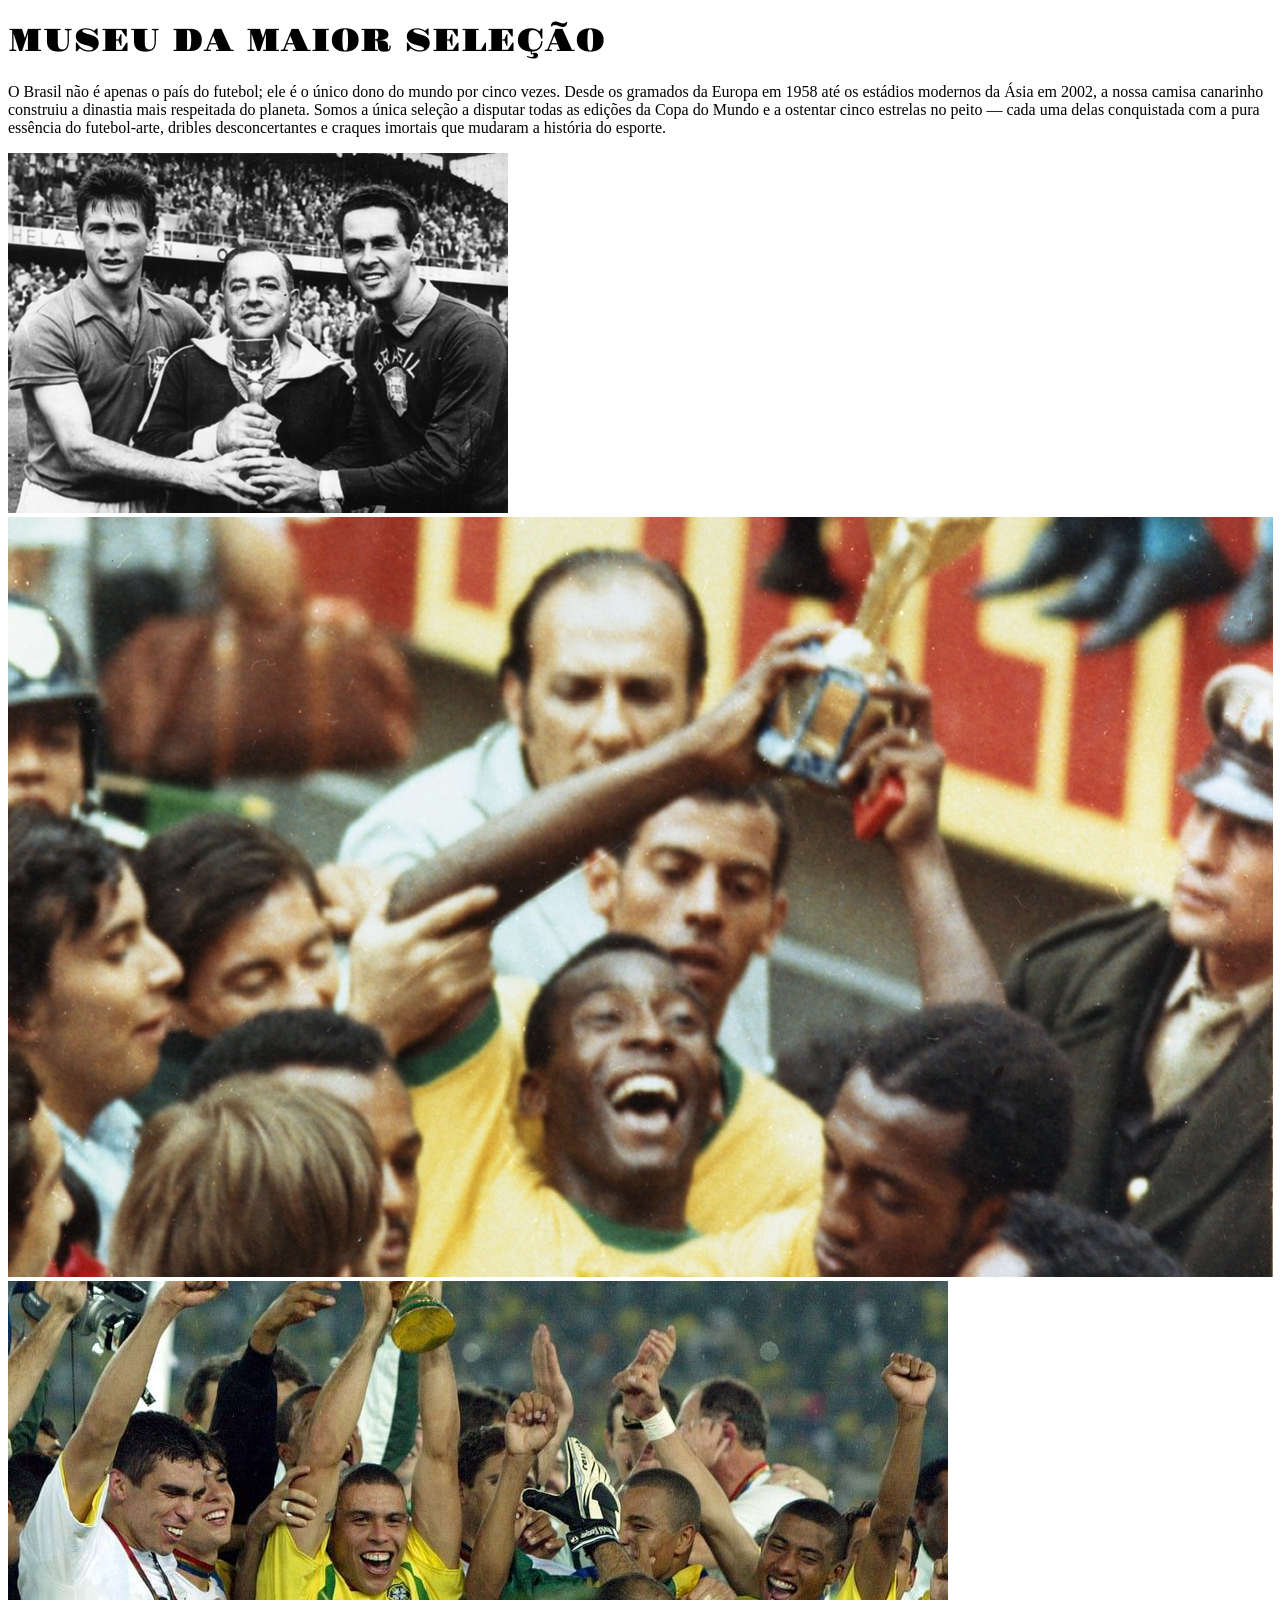
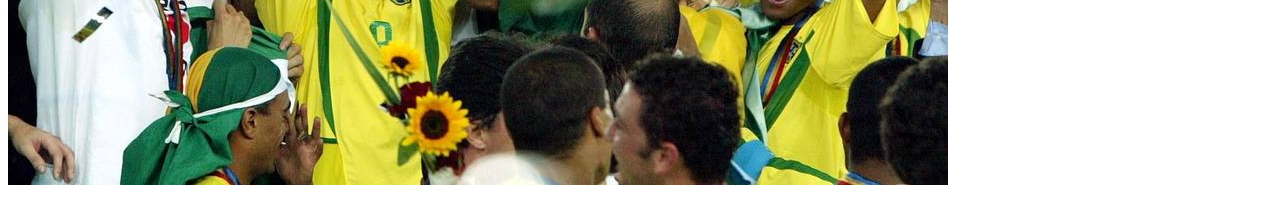
==== hexa.html @ 1ff24f8e "Nova página" ====
<!DOCTYPE html>
<html lang="pt-br">
<head>
    <meta charset="UTF-8">
    <meta name="viewport" content="width=device-width, initial-scale=1.0">
    <title>Maior campeão</title>
    <link rel="stylesheet" href="hexa.css">
    <link rel="shortcut icon" href="imagens/taca.copa.do.mundo.webp" type="image/x-icon">
</head>
<body>

<h1>MUSEU DA MAIOR SELEÇÃO</h1>
<p>O Brasil não é apenas o país do futebol; ele é o único dono do mundo por cinco vezes. Desde os gramados da Europa em 1958 até os estádios modernos da Ásia em 2002, a nossa camisa canarinho construiu a dinastia mais respeitada do planeta. Somos a única seleção a disputar todas as edições da Copa do Mundo e a ostentar cinco estrelas no peito — cada uma delas conquistada com a pura essência do futebol-arte, dribles desconcertantes e craques imortais que mudaram a história do esporte.</p>

<img src="museu.imagens/58.webp" alt="1958">
<img src="museu.imagens/70.png" alt="1970">
<img src="museu.imagens/02.jpg" alt="">

</body>
</html>
---- hexa.css ----
@charset "UTF-8";

@import url('https://fonts.googleapis.com/css2?family=Gravitas+One&display=swap');

h1{
    font-family: "Gravitas One", serif;
font-weight: 400;
Font-style: normal;
}
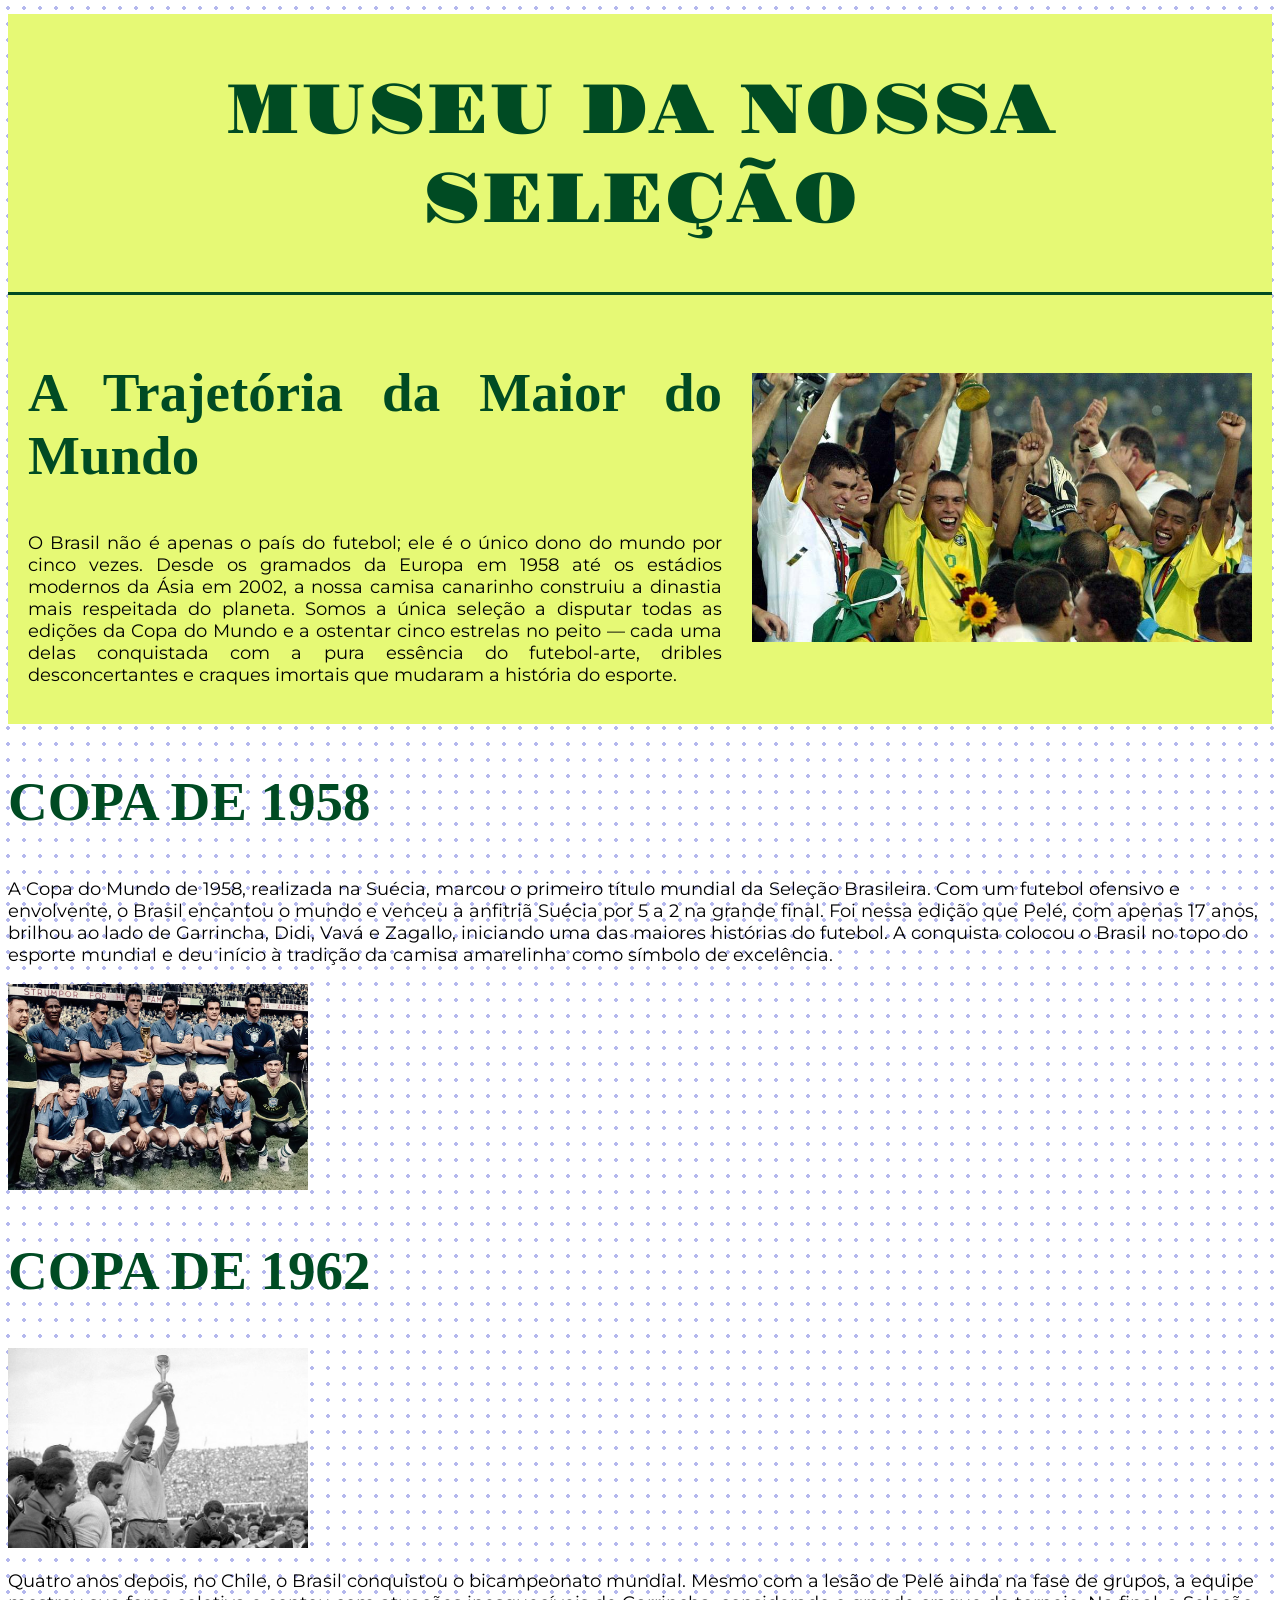
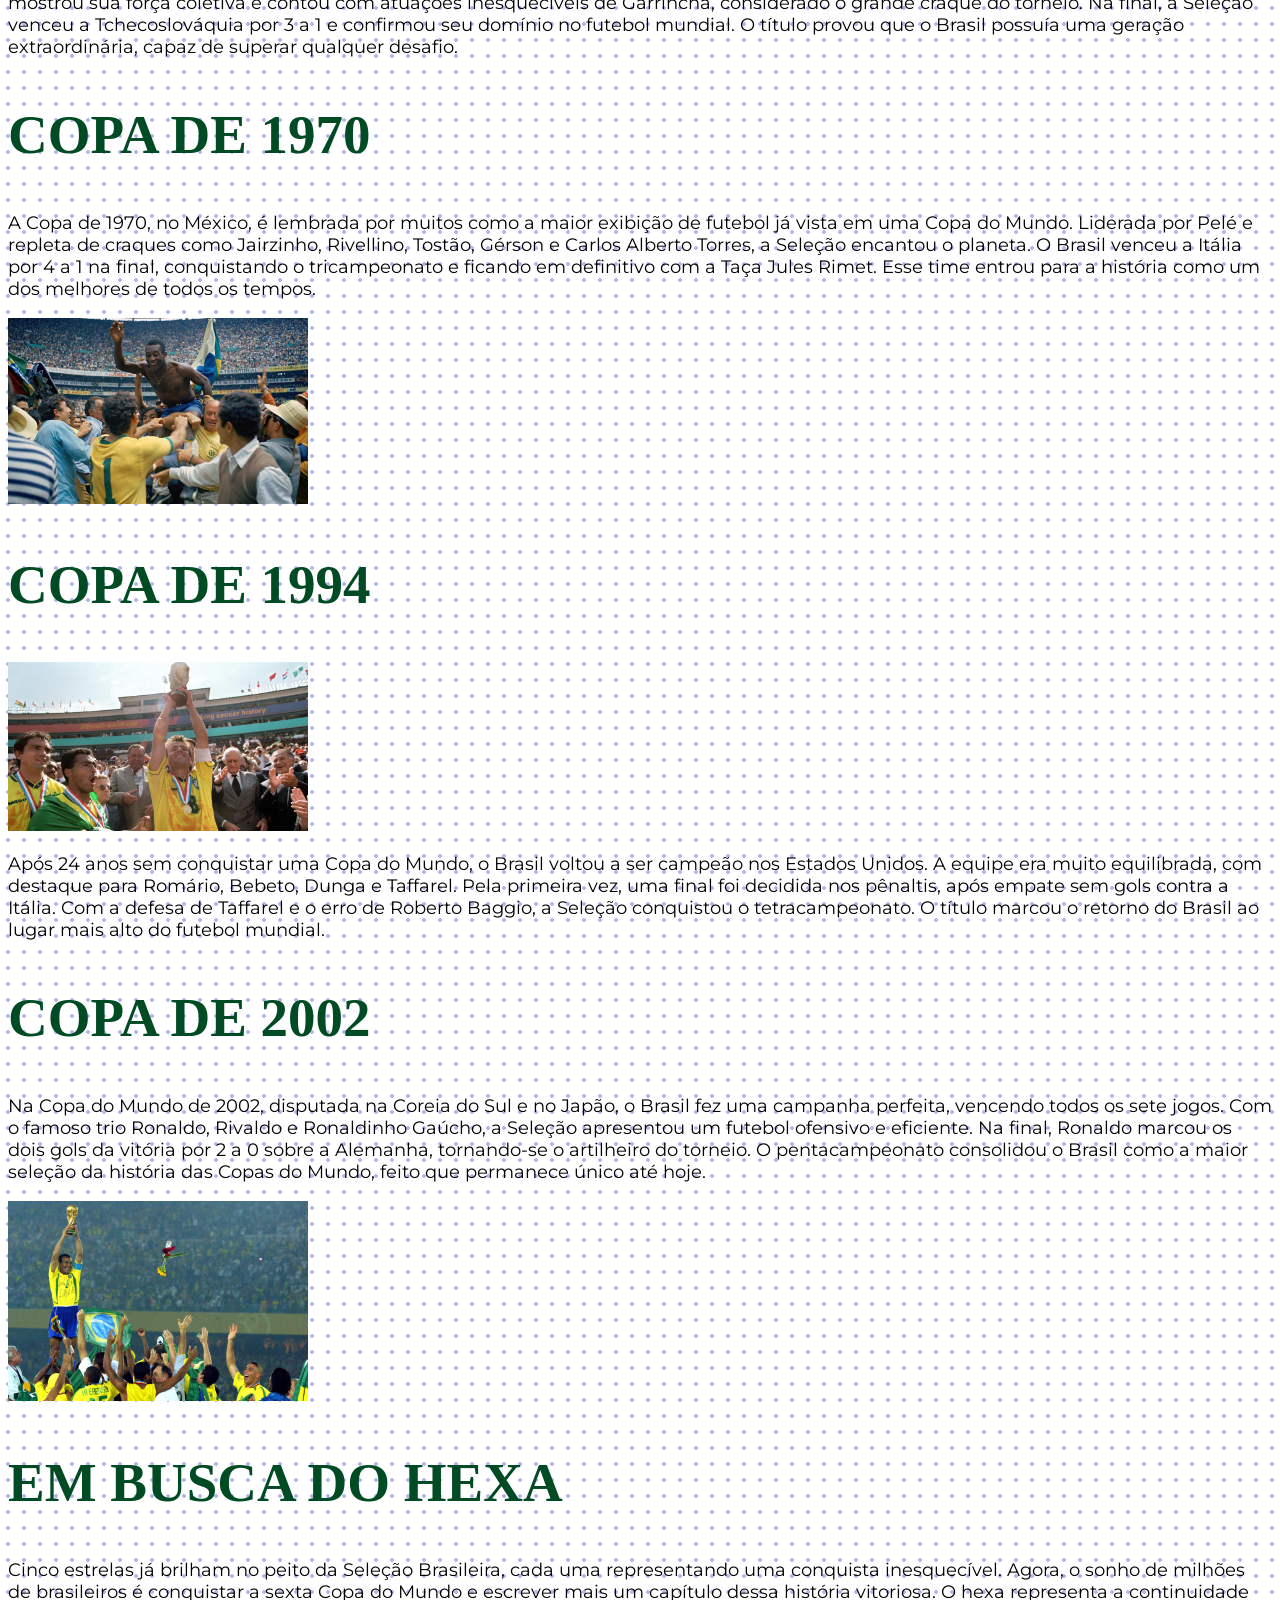
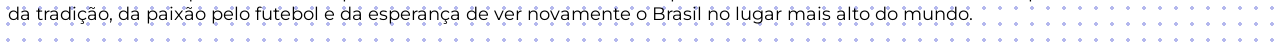
==== commit c6eb54d2: "Nova página iniciada!" ====
--- a/hexa.html
+++ b/hexa.html
@@ -9,12 +9,71 @@
 </head>
 <body>
 
-<h1>MUSEU DA MAIOR SELEÇÃO</h1>
-<p>O Brasil não é apenas o país do futebol; ele é o único dono do mundo por cinco vezes. Desde os gramados da Europa em 1958 até os estádios modernos da Ásia em 2002, a nossa camisa canarinho construiu a dinastia mais respeitada do planeta. Somos a única seleção a disputar todas as edições da Copa do Mundo e a ostentar cinco estrelas no peito — cada uma delas conquistada com a pura essência do futebol-arte, dribles desconcertantes e craques imortais que mudaram a história do esporte.</p>
 
-<img src="museu.imagens/58.webp" alt="1958">
-<img src="museu.imagens/70.png" alt="1970">
-<img src="museu.imagens/02.jpg" alt="">
+<header>    
+    <h1>MUSEU DA NOSSA SELEÇÃO</h1>
+
+
+    <div id="resumo-museu">
+        
+        <div id="texto-resumo">
+        
+            <h2>A Trajetória da Maior do Mundo</h2>
+            <p>O Brasil não é apenas o país do futebol; ele é o único dono do mundo por cinco vezes. Desde os gramados da Europa em 1958 até os estádios modernos da Ásia em 2002, a nossa camisa canarinho construiu a dinastia mais respeitada do planeta. Somos a única seleção a disputar todas as edições da Copa do Mundo e a ostentar cinco estrelas no peito — cada uma delas conquistada com a pura essência do futebol-arte, dribles desconcertantes e craques imortais que mudaram a história do esporte.</p>
+        </div>
+        
+        <div id="imagem-resumo">
+            <img src="museu.imagens/02.jpg" alt="2002">
+        </div>
+    </div>
+</header>
+
+<main>
+
+    <section>
+        <h2>COPA DE 1958</h2>
+
+        <p>A Copa do Mundo de 1958, realizada na Suécia, marcou o primeiro título mundial da Seleção Brasileira. Com um futebol ofensivo e envolvente, o Brasil encantou o mundo e venceu a anfitriã Suécia por 5 a 2 na grande final. Foi nessa edição que Pelé, com apenas 17 anos, brilhou ao lado de Garrincha, Didi, Vavá e Zagallo, iniciando uma das maiores histórias do futebol. A conquista colocou o Brasil no topo do esporte mundial e deu início à tradição da camisa amarelinha como símbolo de excelência.</p>
+        <img src="museu.imagens/1958.webp" alt="">
+    </section>
+
+    <section>
+        <h2>COPA DE 1962</h2>
+
+        <img src="museu.imagens/1962.jpg" alt="">
+
+        <p>Quatro anos depois, no Chile, o Brasil conquistou o bicampeonato mundial. Mesmo com a lesão de Pelé ainda na fase de grupos, a equipe mostrou sua força coletiva e contou com atuações inesquecíveis de Garrincha, considerado o grande craque do torneio. Na final, a Seleção venceu a Tchecoslováquia por 3 a 1 e confirmou seu domínio no futebol mundial. O título provou que o Brasil possuía uma geração extraordinária, capaz de superar qualquer desafio.</p>
+        
+    </section>
+
+    <section>
+        <h2>COPA DE 1970</h2>
+        <p>A Copa de 1970, no México, é lembrada por muitos como a maior exibição de futebol já vista em uma Copa do Mundo. Liderada por Pelé e repleta de craques como Jairzinho, Rivellino, Tostão, Gérson e Carlos Alberto Torres, a Seleção encantou o planeta. O Brasil venceu a Itália por 4 a 1 na final, conquistando o tricampeonato e ficando em definitivo com a Taça Jules Rimet. Esse time entrou para a história como um dos melhores de todos os tempos.</p>
+        <img src="museu.imagens/1970.jpeg" alt="">
+    </section>
+
+    <section>
+        <h2>COPA DE 1994</h2>
+
+        <img src="museu.imagens/1994.webp" alt="">
+        <p>Após 24 anos sem conquistar uma Copa do Mundo, o Brasil voltou a ser campeão nos Estados Unidos. A equipe era muito equilibrada, com destaque para Romário, Bebeto, Dunga e Taffarel. Pela primeira vez, uma final foi decidida nos pênaltis, após empate sem gols contra a Itália. Com a defesa de Taffarel e o erro de Roberto Baggio, a Seleção conquistou o tetracampeonato. O título marcou o retorno do Brasil ao lugar mais alto do futebol mundial.</p>
+    </section>
+
+    <section>
+        <h2>COPA DE 2002</h2>
+
+        <p>Na Copa do Mundo de 2002, disputada na Coreia do Sul e no Japão, o Brasil fez uma campanha perfeita, vencendo todos os sete jogos. Com o famoso trio Ronaldo, Rivaldo e Ronaldinho Gaúcho, a Seleção apresentou um futebol ofensivo e eficiente. Na final, Ronaldo marcou os dois gols da vitória por 2 a 0 sobre a Alemanha, tornando-se o artilheiro do torneio. O pentacampeonato consolidou o Brasil como a maior seleção da história das Copas do Mundo, feito que permanece único até hoje.</p>
+        <img src="museu.imagens/2002.jpg" alt="">
+    </section>
+    
+    <section>
+        <h2>EM BUSCA DO HEXA</h2>
+        <p>Cinco estrelas já brilham no peito da Seleção Brasileira, cada uma representando uma conquista inesquecível. Agora, o sonho de milhões de brasileiros é conquistar a sexta Copa do Mundo e escrever mais um capítulo dessa história vitoriosa. O hexa representa a continuidade da tradição, da paixão pelo futebol e da esperança de ver novamente o Brasil no lugar mais alto do mundo.</p>
+    </section>
+
+</main>
+
+<footer></footer>
 
 </body>
 </html>
--- a/hexa.css
+++ b/hexa.css
@@ -1,9 +1,90 @@
 @charset "UTF-8";
 
 @import url('https://fonts.googleapis.com/css2?family=Gravitas+One&display=swap');
+@import url('https://fonts.googleapis.com/css2?family=Montserrat:ital,wght@0,100..900;1,100..900&display=swap');
+
+
+body{
+    background-color: rgb(255, 255, 255);
+
+    background-image:
+    radial-gradient(#3842d160 15%, transparent 16%);
+    background-size:
+    16px 16px;
+    background-repeat:repeat;
+}
+header{
+    background-color: #e6f975;
+}
+
+#resumo-museu{
+    border-top: solid #004b23;
+    display: flex;
+    flex-direction: column;
+    align-items: center;
+
+    justify-content: space-between;
+    gap: 30px;
+
+    max-width: 1600px;
+
+    margin: auto;
+    padding: 20px;
+
+}
+#texto-resumo{
+
+    text-align: justify;
+}
+#imagem-resumo{
+
+    justify-content: center;
+}
+#imagem-resumo img{
+    width: 500px;
+    height: auto;
+}
+
+
+
+
+img{
+    width: 300px;
+}
+
+
 
 h1{
     font-family: "Gravitas One", serif;
-font-weight: 400;
-Font-style: normal;
+    font-weight: 400;
+    Font-style: normal;
+    text-align: center;
+    
+    font-size: 70px;
+   
+    color: #004b23;
+    padding-top: 53px;
+    margin-top: 14px;
 }
+h2{
+font-size: 55px;
+
+color: #004b23 ;
+}
+
+p{
+font-family: "Montserrat", sans-serif;
+font-optical-sizing: auto;
+font-weight: weight;
+font-style: normal;
+
+font-size: 18px;
+}
+
+@media (min-width: 925px ){
+    #resumo-museu{
+        display: flex;
+        flex-direction: row;
+    }
+}
+
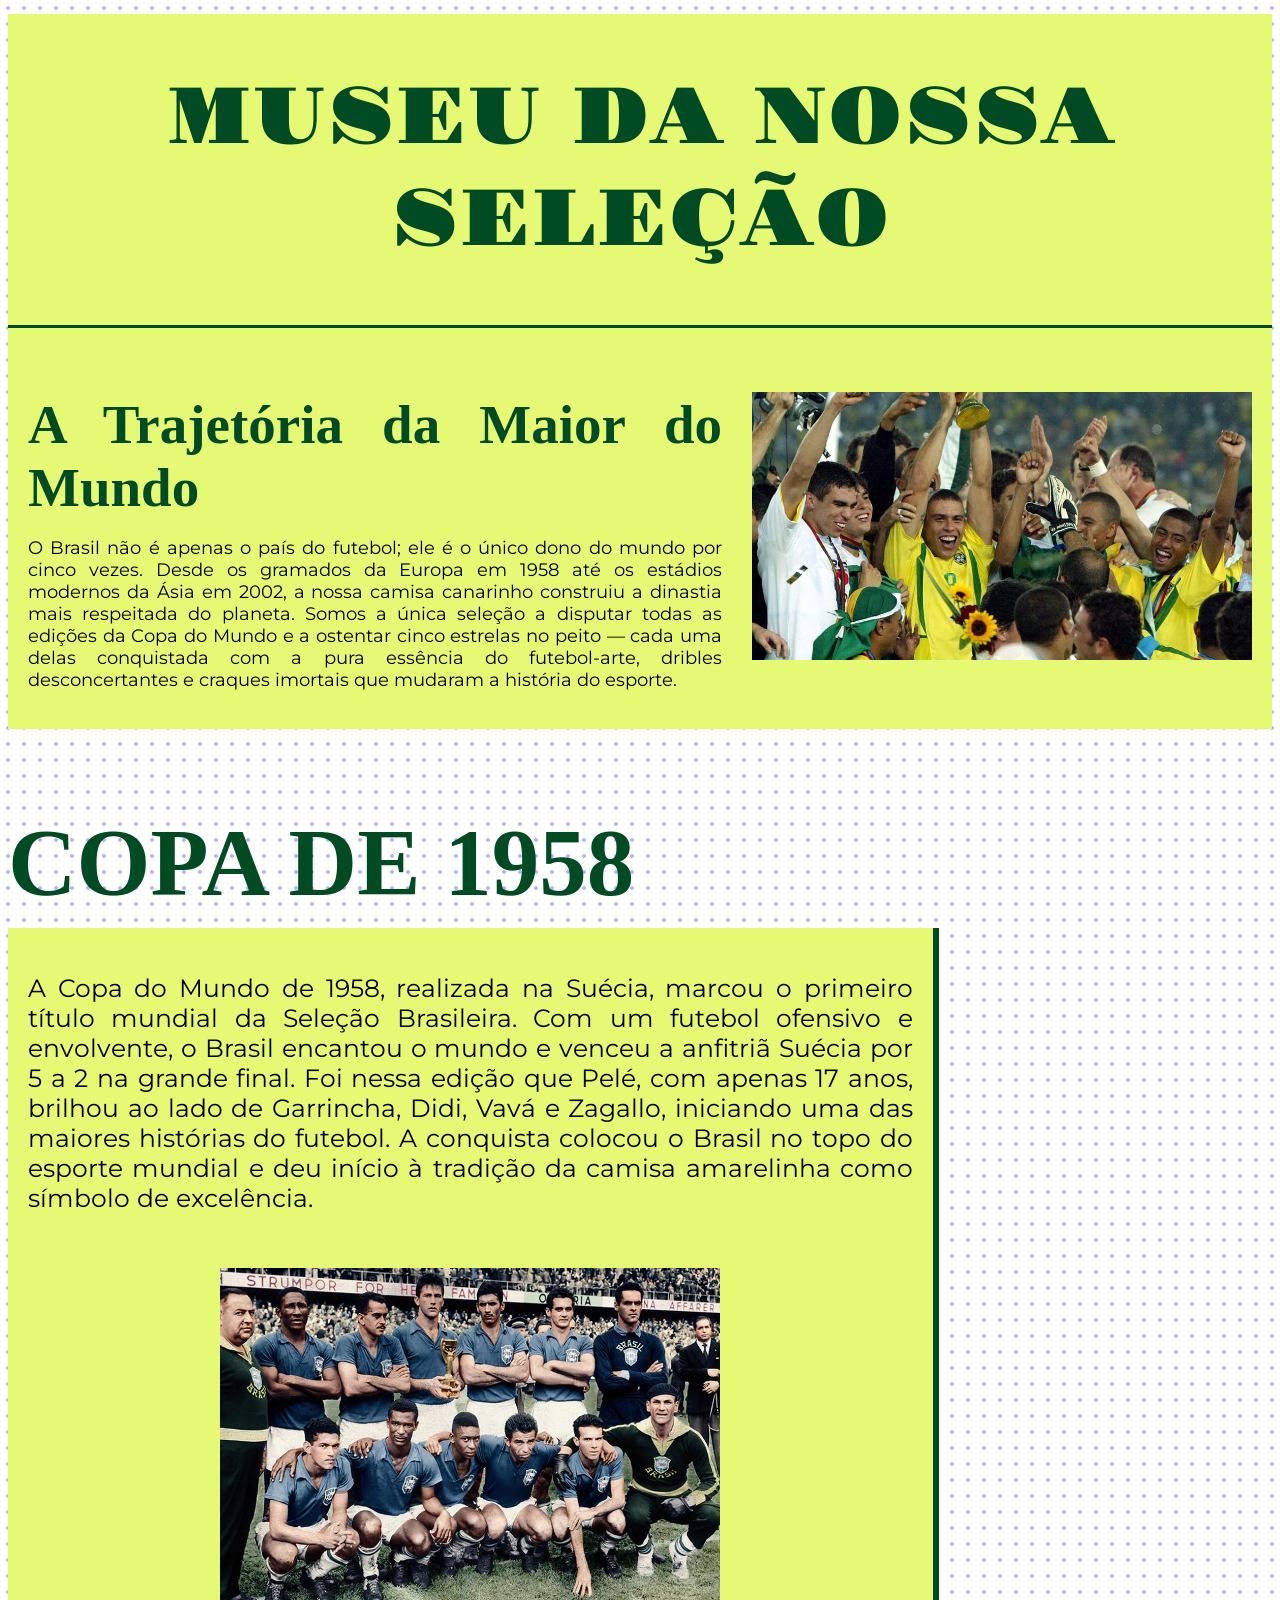
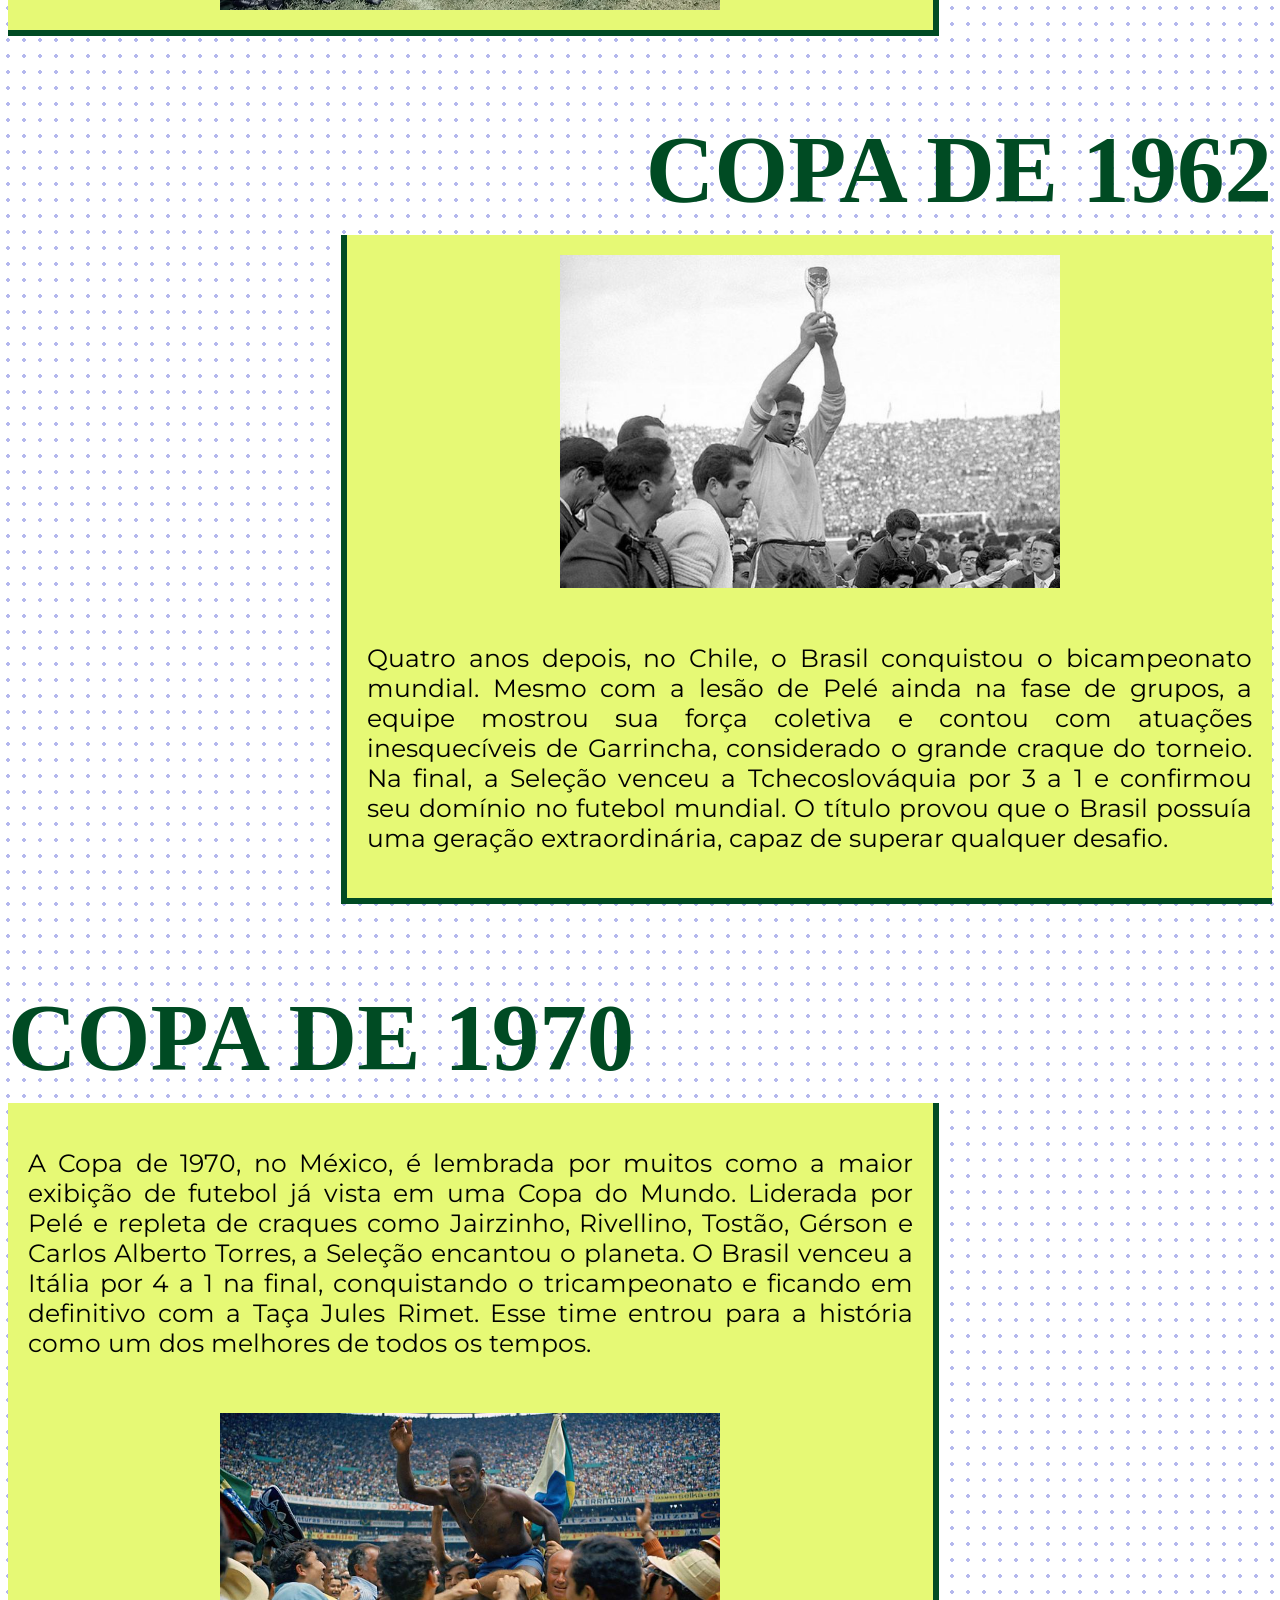
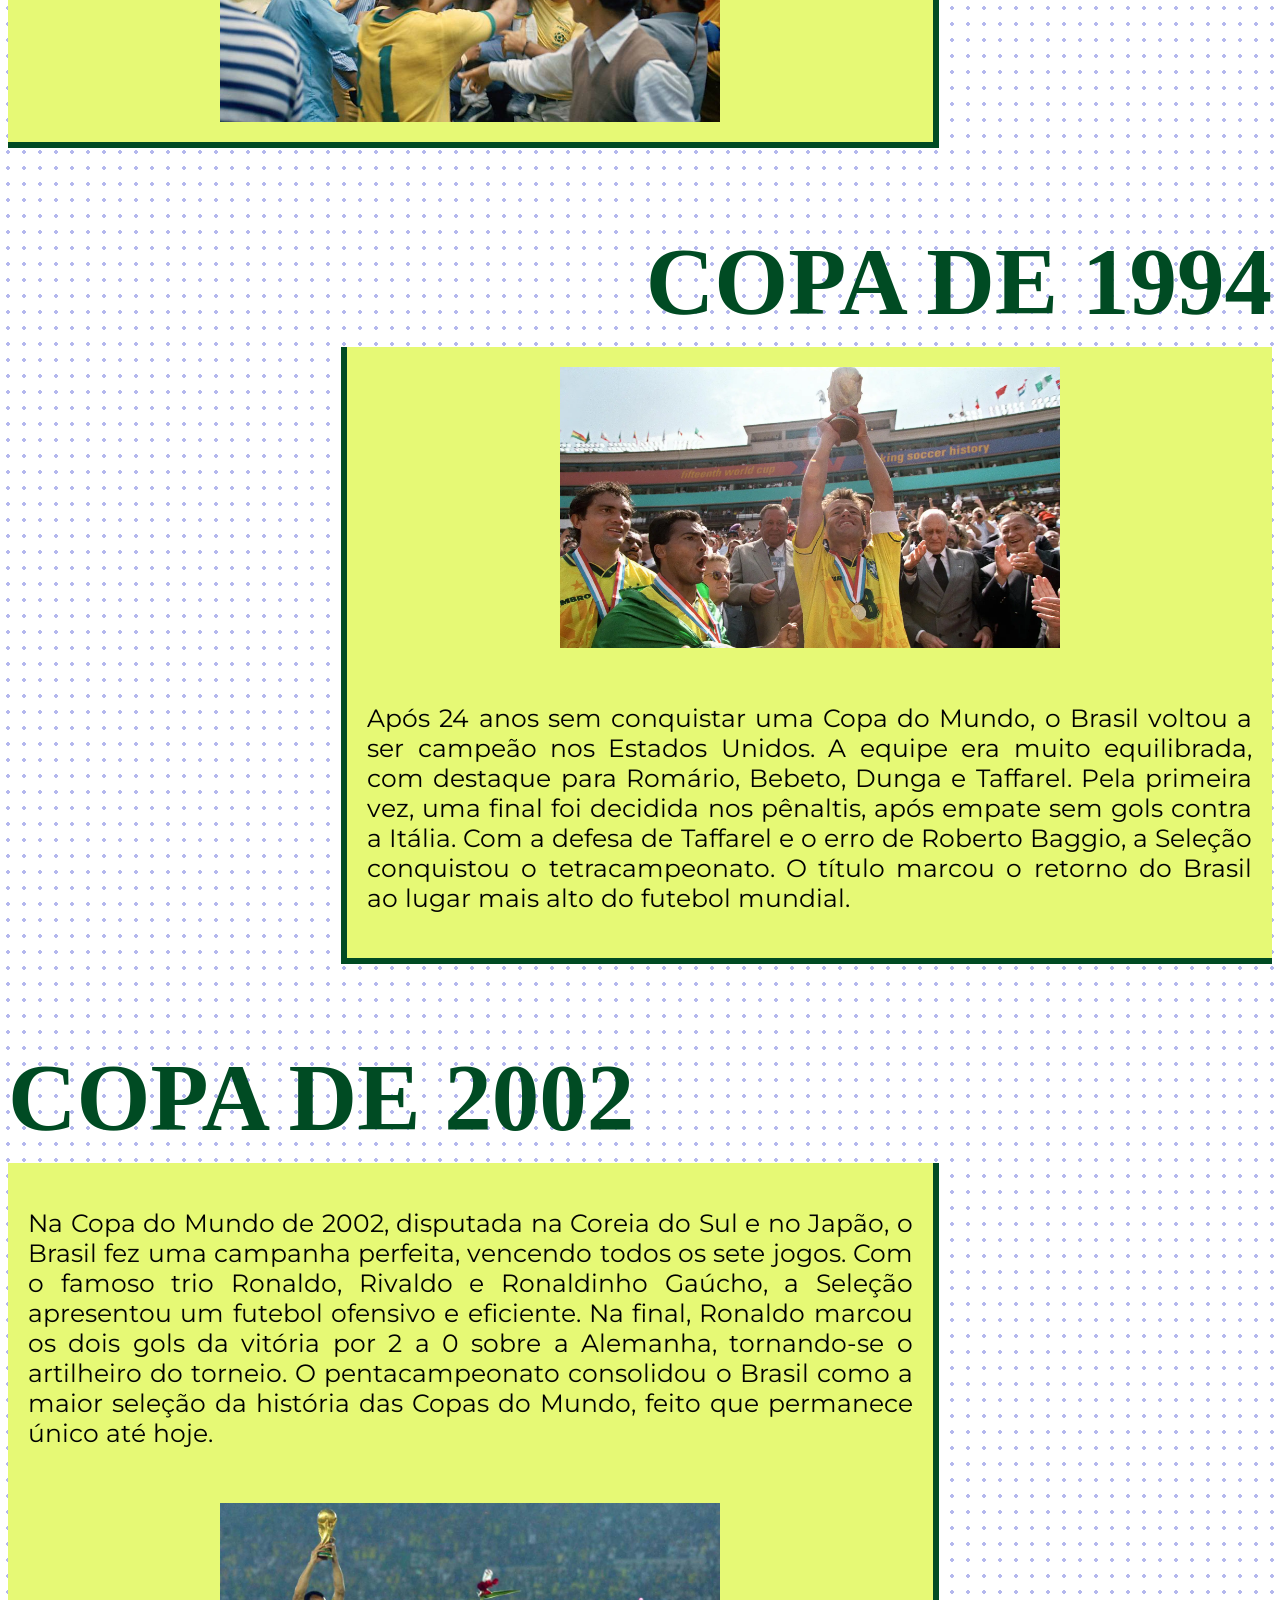
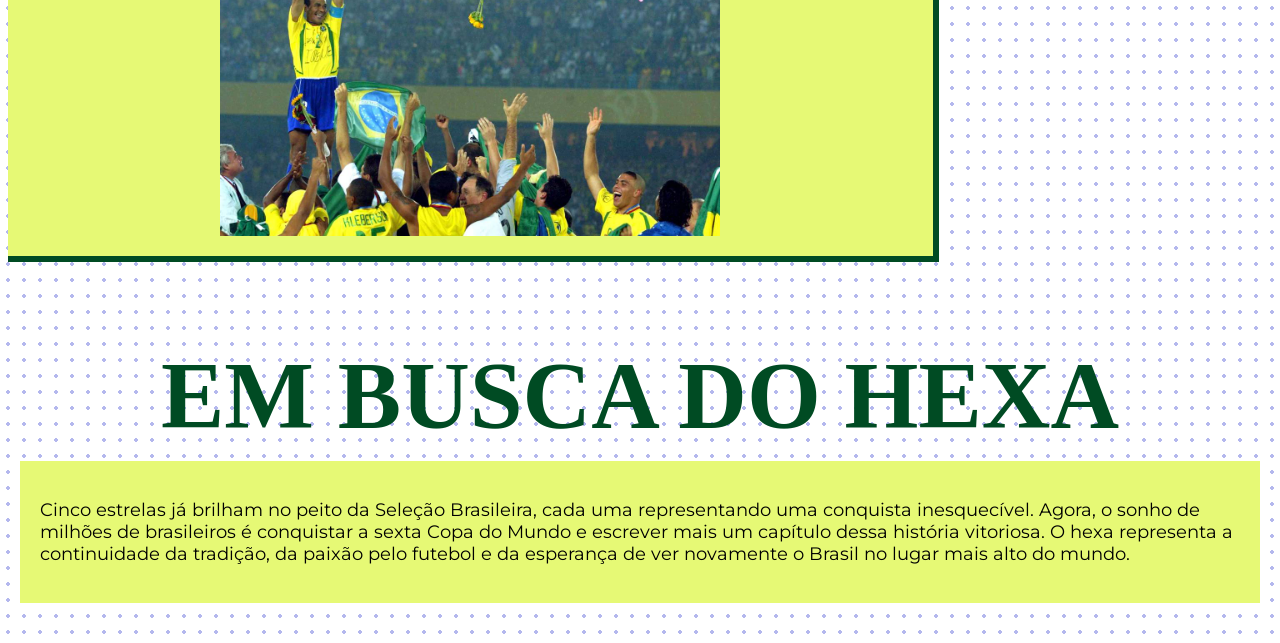
==== commit e61bd22a: "Quase terminando a nova página" ====
--- a/hexa.html
+++ b/hexa.html
@@ -30,45 +30,58 @@
 
 <main>
 
-    <section>
+    <section id="primeiracopa">
         <h2>COPA DE 1958</h2>
 
-        <p>A Copa do Mundo de 1958, realizada na Suécia, marcou o primeiro título mundial da Seleção Brasileira. Com um futebol ofensivo e envolvente, o Brasil encantou o mundo e venceu a anfitriã Suécia por 5 a 2 na grande final. Foi nessa edição que Pelé, com apenas 17 anos, brilhou ao lado de Garrincha, Didi, Vavá e Zagallo, iniciando uma das maiores histórias do futebol. A conquista colocou o Brasil no topo do esporte mundial e deu início à tradição da camisa amarelinha como símbolo de excelência.</p>
-        <img src="museu.imagens/1958.webp" alt="">
-    </section>
+            <div class="esquerda">
+                <p>A Copa do Mundo de 1958, realizada na Suécia, marcou o primeiro título mundial da Seleção Brasileira. Com um futebol ofensivo e envolvente, o Brasil encantou o mundo e venceu a anfitriã Suécia por 5 a 2 na grande final. Foi nessa edição que Pelé, com apenas 17 anos, brilhou ao lado de Garrincha, Didi, Vavá e Zagallo, iniciando uma das maiores histórias do futebol. A conquista colocou o Brasil no topo do esporte mundial e deu início à tradição da camisa amarelinha como símbolo de excelência.</p>
+                <img src="museu.imagens/1958.webp" alt="">
+            </div>
 
-    <section>
-        <h2>COPA DE 1962</h2>
-
-        <img src="museu.imagens/1962.jpg" alt="">
-
-        <p>Quatro anos depois, no Chile, o Brasil conquistou o bicampeonato mundial. Mesmo com a lesão de Pelé ainda na fase de grupos, a equipe mostrou sua força coletiva e contou com atuações inesquecíveis de Garrincha, considerado o grande craque do torneio. Na final, a Seleção venceu a Tchecoslováquia por 3 a 1 e confirmou seu domínio no futebol mundial. O título provou que o Brasil possuía uma geração extraordinária, capaz de superar qualquer desafio.</p>
         
     </section>
 
-    <section>
-        <h2>COPA DE 1970</h2>
-        <p>A Copa de 1970, no México, é lembrada por muitos como a maior exibição de futebol já vista em uma Copa do Mundo. Liderada por Pelé e repleta de craques como Jairzinho, Rivellino, Tostão, Gérson e Carlos Alberto Torres, a Seleção encantou o planeta. O Brasil venceu a Itália por 4 a 1 na final, conquistando o tricampeonato e ficando em definitivo com a Taça Jules Rimet. Esse time entrou para a história como um dos melhores de todos os tempos.</p>
-        <img src="museu.imagens/1970.jpeg" alt="">
+    <section id="segundacopa">
+        <h2>COPA DE 1962</h2>
+
+        <div class="direita">
+            <img src="museu.imagens/1962.jpg" alt="">
+            <p>Quatro anos depois, no Chile, o Brasil conquistou o bicampeonato mundial. Mesmo com a lesão de Pelé ainda na fase de grupos, a equipe mostrou sua força coletiva e contou com atuações inesquecíveis de Garrincha, considerado o grande craque do torneio. Na final, a Seleção venceu a Tchecoslováquia por 3 a 1 e confirmou seu domínio no futebol mundial. O título provou que o Brasil possuía uma geração extraordinária, capaz de superar qualquer desafio.</p>
+        </div>
+        
     </section>
 
-    <section>
+    <section id="1970">
+        <h2>COPA DE 1970</h2>
+        <div class="esquerda">
+            <p>A Copa de 1970, no México, é lembrada por muitos como a maior exibição de futebol já vista em uma Copa do Mundo. Liderada por Pelé e repleta de craques como Jairzinho, Rivellino, Tostão, Gérson e Carlos Alberto Torres, a Seleção encantou o planeta. O Brasil venceu a Itália por 4 a 1 na final, conquistando o tricampeonato e ficando em definitivo com a Taça Jules Rimet. Esse time entrou para a história como um dos melhores de todos os tempos.</p>
+            <img src="museu.imagens/1970.jpeg" alt="">
+        </div>
+    </section>
+
+    <section id="quartacopa">
         <h2>COPA DE 1994</h2>
 
-        <img src="museu.imagens/1994.webp" alt="">
-        <p>Após 24 anos sem conquistar uma Copa do Mundo, o Brasil voltou a ser campeão nos Estados Unidos. A equipe era muito equilibrada, com destaque para Romário, Bebeto, Dunga e Taffarel. Pela primeira vez, uma final foi decidida nos pênaltis, após empate sem gols contra a Itália. Com a defesa de Taffarel e o erro de Roberto Baggio, a Seleção conquistou o tetracampeonato. O título marcou o retorno do Brasil ao lugar mais alto do futebol mundial.</p>
+        <div class="direita">
+            <img src="museu.imagens/1994.webp" alt="">
+            <p>Após 24 anos sem conquistar uma Copa do Mundo, o Brasil voltou a ser campeão nos Estados Unidos. A equipe era muito equilibrada, com destaque para Romário, Bebeto, Dunga e Taffarel. Pela primeira vez, uma final foi decidida nos pênaltis, após empate sem gols contra a Itália. Com a defesa de Taffarel e o erro de Roberto Baggio, a Seleção conquistou o tetracampeonato. O título marcou o retorno do Brasil ao lugar mais alto do futebol mundial.</p>
+        </div>
     </section>
 
-    <section>
+    <section id="quintacopa">
         <h2>COPA DE 2002</h2>
 
-        <p>Na Copa do Mundo de 2002, disputada na Coreia do Sul e no Japão, o Brasil fez uma campanha perfeita, vencendo todos os sete jogos. Com o famoso trio Ronaldo, Rivaldo e Ronaldinho Gaúcho, a Seleção apresentou um futebol ofensivo e eficiente. Na final, Ronaldo marcou os dois gols da vitória por 2 a 0 sobre a Alemanha, tornando-se o artilheiro do torneio. O pentacampeonato consolidou o Brasil como a maior seleção da história das Copas do Mundo, feito que permanece único até hoje.</p>
-        <img src="museu.imagens/2002.jpg" alt="">
+        <div class="esquerda">
+            <p>Na Copa do Mundo de 2002, disputada na Coreia do Sul e no Japão, o Brasil fez uma campanha perfeita, vencendo todos os sete jogos. Com o famoso trio Ronaldo, Rivaldo e Ronaldinho Gaúcho, a Seleção apresentou um futebol ofensivo e eficiente. Na final, Ronaldo marcou os dois gols da vitória por 2 a 0 sobre a Alemanha, tornando-se o artilheiro do torneio. O pentacampeonato consolidou o Brasil como a maior seleção da história das Copas do Mundo, feito que permanece único até hoje.</p>
+            <img src="museu.imagens/2002.jpg" alt="">
+        </div>
     </section>
     
-    <section>
+    <section id="sonhohexa">
         <h2>EM BUSCA DO HEXA</h2>
-        <p>Cinco estrelas já brilham no peito da Seleção Brasileira, cada uma representando uma conquista inesquecível. Agora, o sonho de milhões de brasileiros é conquistar a sexta Copa do Mundo e escrever mais um capítulo dessa história vitoriosa. O hexa representa a continuidade da tradição, da paixão pelo futebol e da esperança de ver novamente o Brasil no lugar mais alto do mundo.</p>
+        <div>
+            <p>Cinco estrelas já brilham no peito da Seleção Brasileira, cada uma representando uma conquista inesquecível. Agora, o sonho de milhões de brasileiros é conquistar a sexta Copa do Mundo e escrever mais um capítulo dessa história vitoriosa. O hexa representa a continuidade da tradição, da paixão pelo futebol e da esperança de ver novamente o Brasil no lugar mais alto do mundo.</p>
+        </div>
     </section>
 
 </main>
--- a/hexa.css
+++ b/hexa.css
@@ -13,6 +13,7 @@
     16px 16px;
     background-repeat:repeat;
 }
+
 header{
     background-color: #e6f975;
 }
@@ -22,8 +23,6 @@
     display: flex;
     flex-direction: column;
     align-items: center;
-
-    justify-content: space-between;
     gap: 30px;
 
     max-width: 1600px;
@@ -36,22 +35,15 @@
 
     text-align: justify;
 }
-#imagem-resumo{
 
-    justify-content: center;
+#texto-resumo h2{
+    font-size: 55px;
 }
+
 #imagem-resumo img{
     width: 500px;
     height: auto;
 }
-
-
-
-
-img{
-    width: 300px;
-}
-
 
 
 h1{
@@ -60,14 +52,14 @@
     Font-style: normal;
     text-align: center;
     
-    font-size: 70px;
+    font-size: 80px;
    
     color: #004b23;
     padding-top: 53px;
     margin-top: 14px;
 }
 h2{
-font-size: 55px;
+font-size: 95px;
 
 color: #004b23 ;
 }
@@ -80,6 +72,73 @@
 
 font-size: 18px;
 }
+#primeiracopa{ text-align: left;}
+#segundacopa{text-align: right;}
+#terceiracopa{text-align: left;}
+#quartacopa{text-align: right;}
+#quintacopa{text-align: left;}
+
+.esquerda{
+    background-color: #e6f975;
+    border-right: 6px solid #004b23;
+    border-bottom: 6px solid #004b23;
+
+    display: flex;
+    flex-direction: column;
+    gap: 30px;
+    align-items: center;
+
+    width: 70%; 
+    max-width: 1500px;
+
+    margin-right: auto;
+    padding: 20px;
+    text-align: justify;
+}
+
+.direita{
+    background-color: #e6f975;
+    border-left: 6px solid #004b23;
+    border-bottom: 6px solid #004b23;
+
+    align-items: center;
+    display: flex;
+    flex-direction: column;
+    gap: 30px;
+
+    width: 70%; 
+    max-width: 1500px;
+
+    margin-left: auto;
+    padding: 20px;
+    text-align: justify;
+}
+.esquerda p, .direita p{
+    font-size: 25px;
+}
+.esquerda img, .direita img {
+    width: 500px;
+    height: auto;
+}
+
+#sonhohexa div{
+    background-color: #e6f975;
+    margin: auto;
+
+    max-width: 1200px;
+
+    padding: 20px;
+}
+#sonhohexa h2{
+    text-align: center;
+}
+#sonhohexa div{
+    margin-bottom: 40px;
+}
+
+h2{
+    margin-bottom: 10px;
+}
 
 @media (min-width: 925px ){
     #resumo-museu{
@@ -87,4 +146,9 @@
         flex-direction: row;
     }
 }
-
+@media (min-width:1350px ){
+    .direita, .esquerda{
+        display: flex;
+        flex-direction: row;
+    }
+}
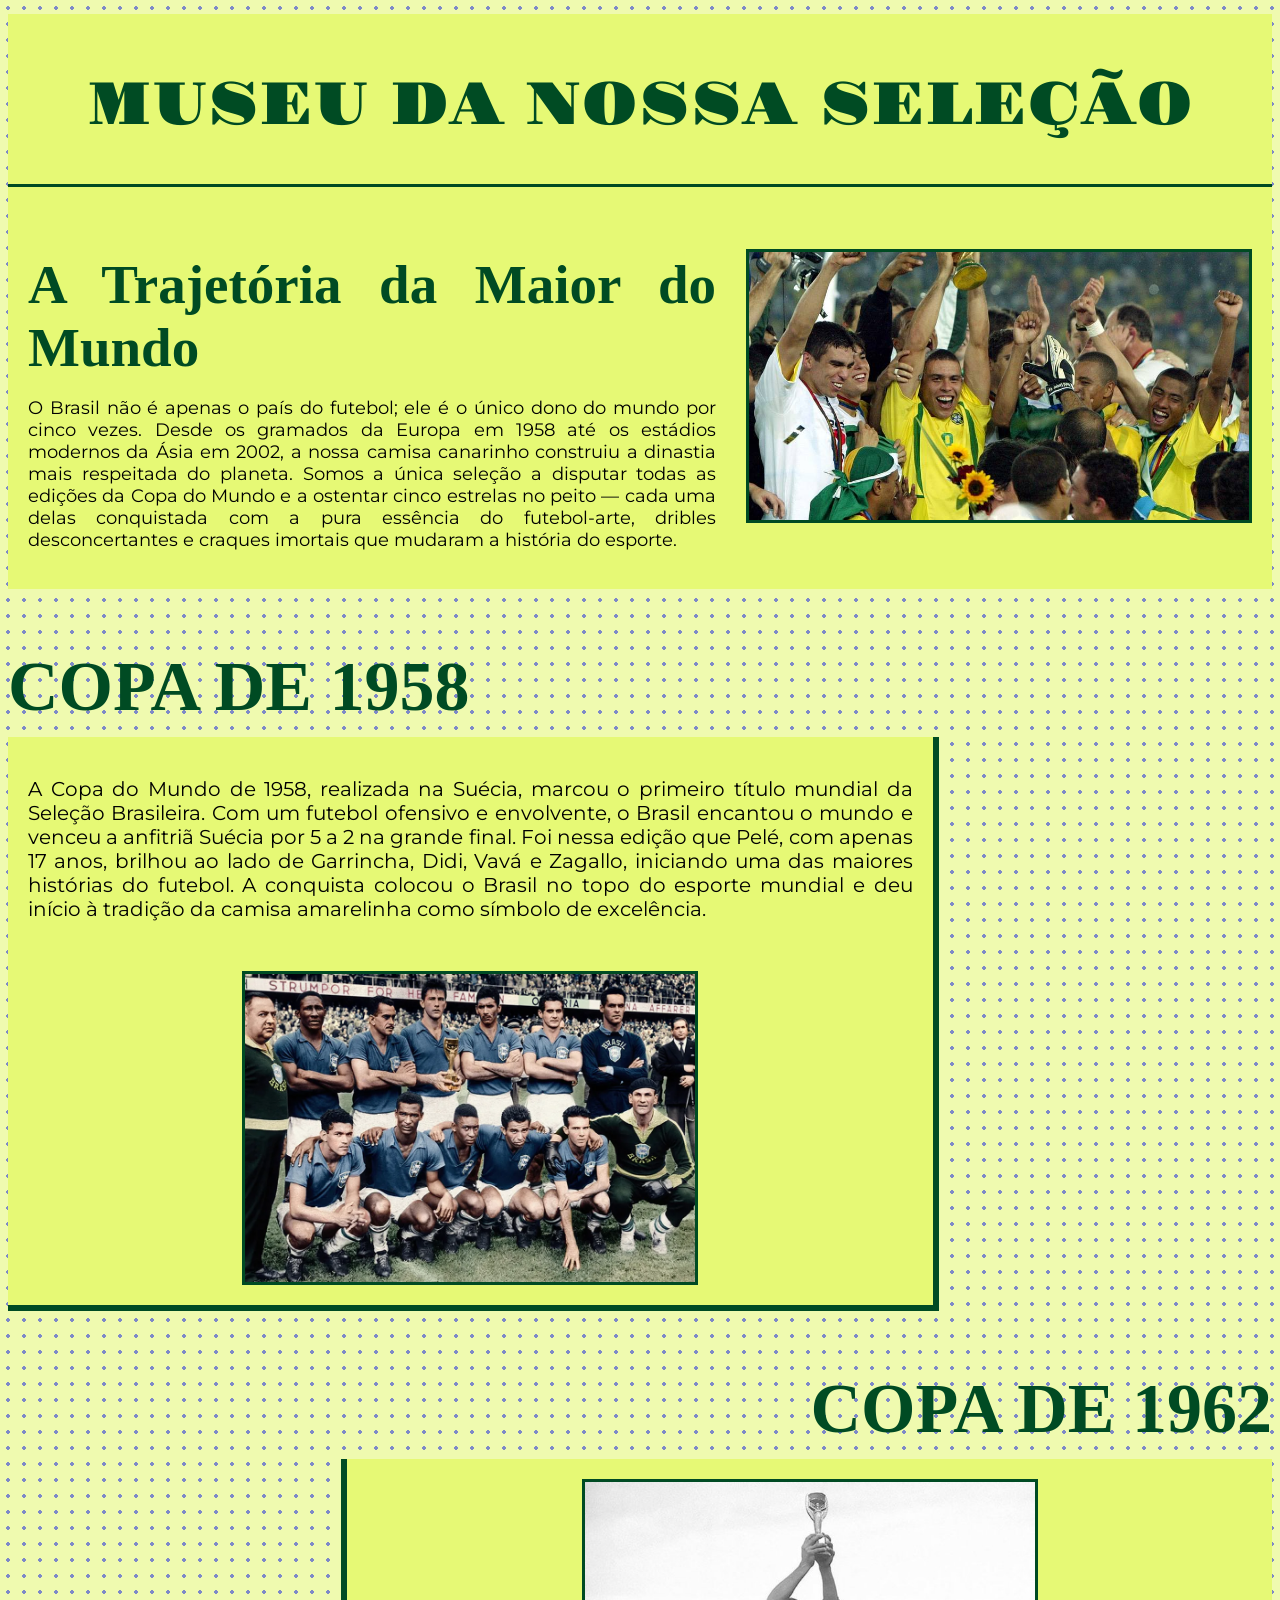
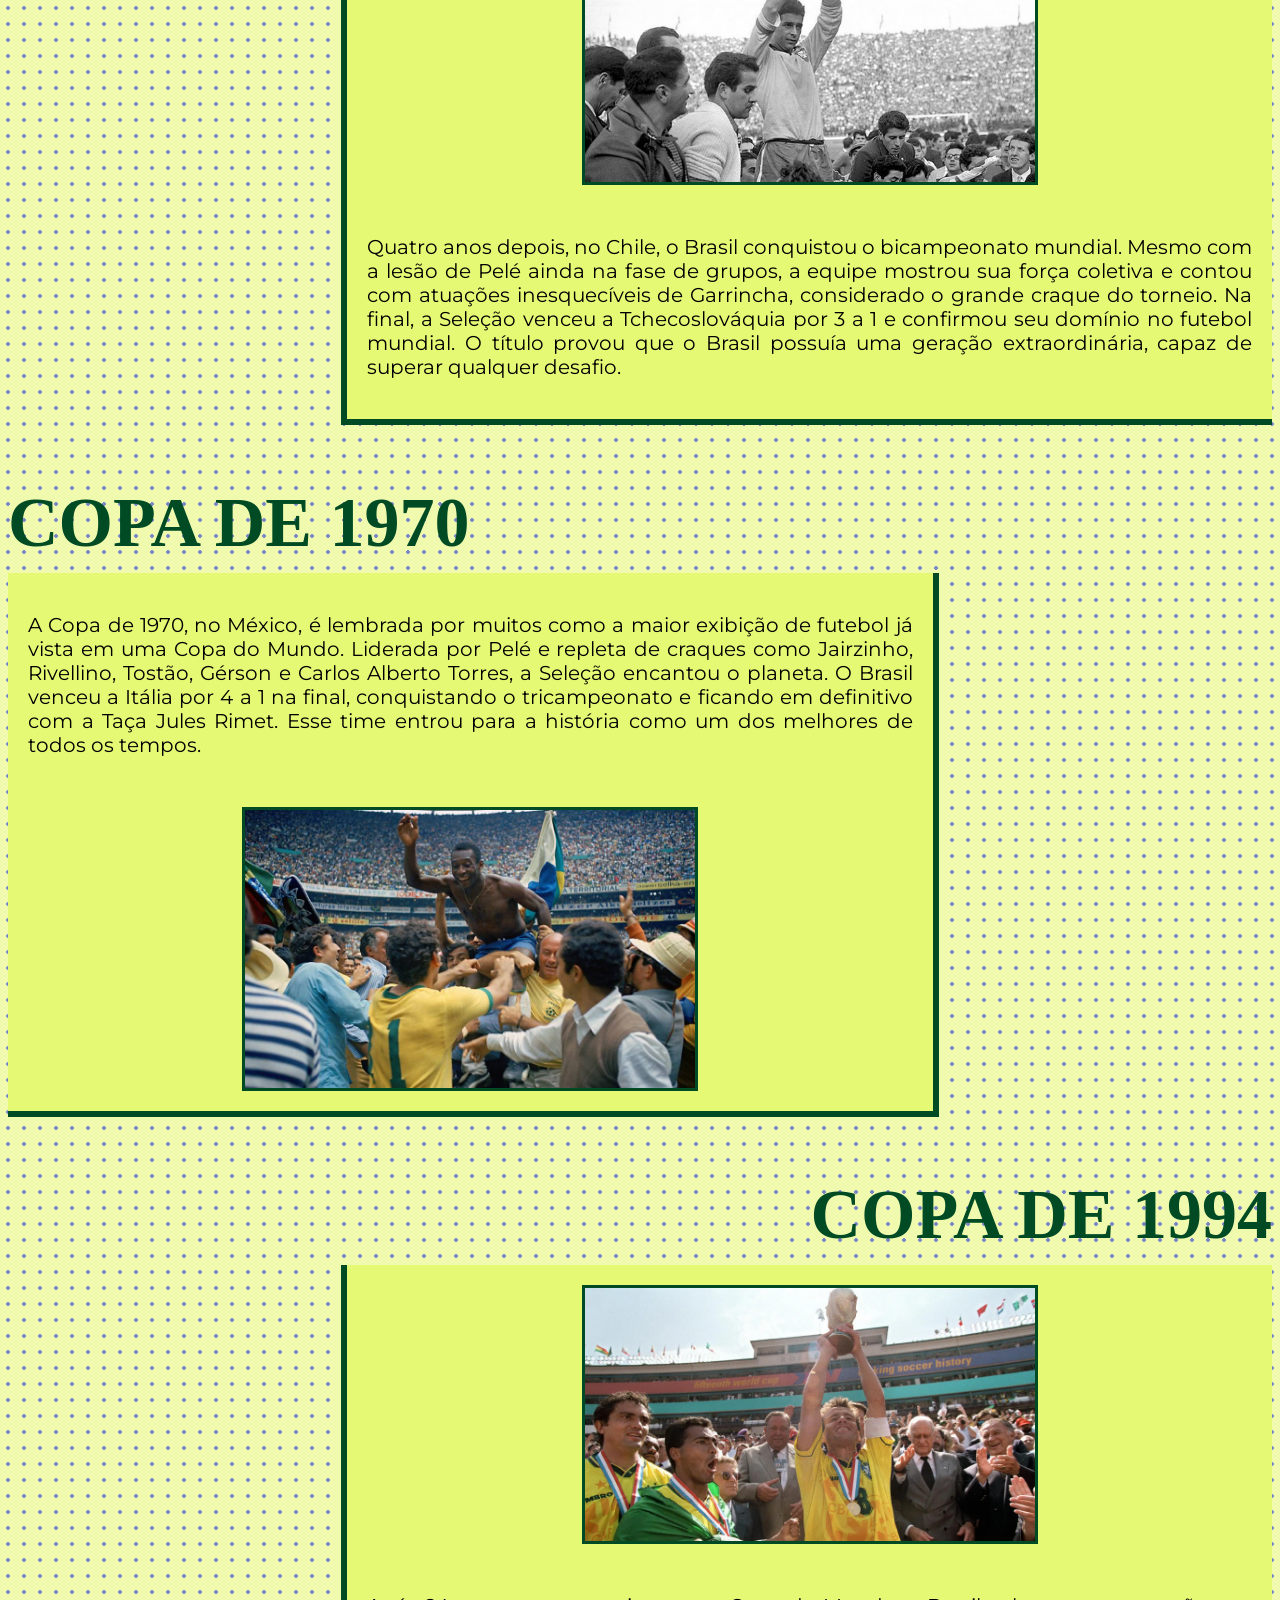
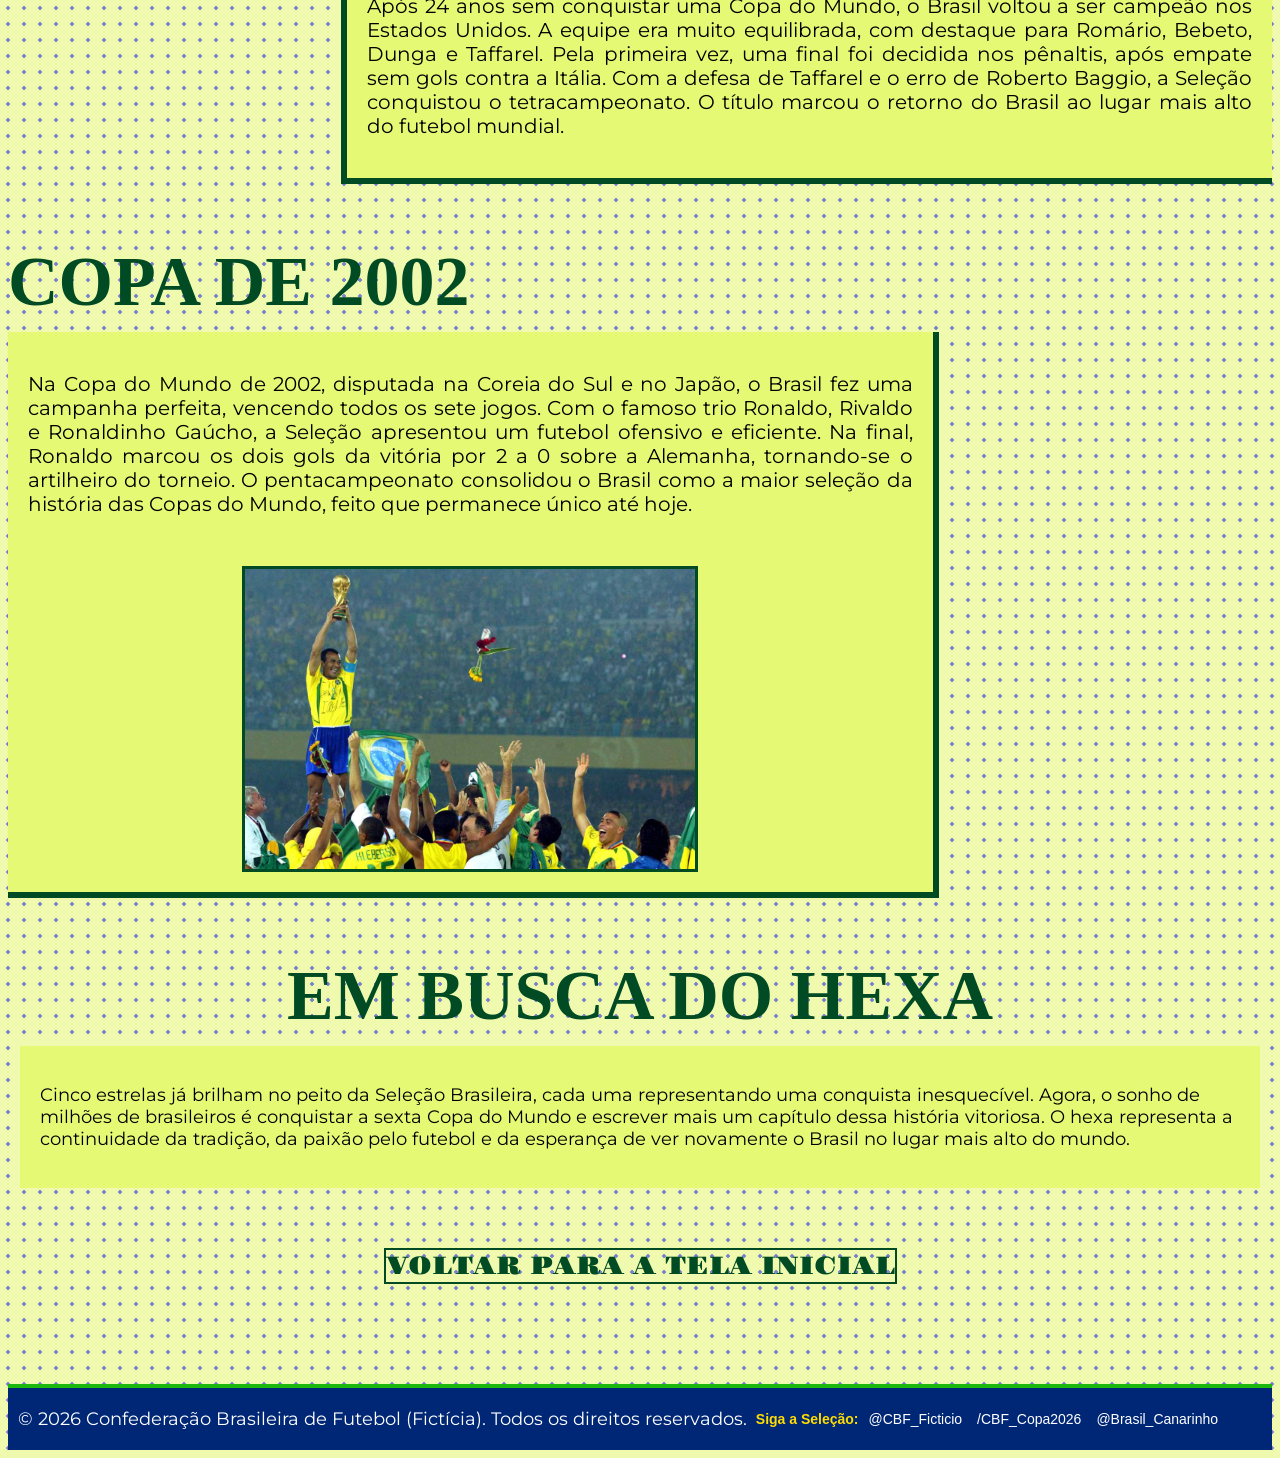
==== commit d8cedaac: "Terminei as páginas" ====
--- a/hexa.html
+++ b/hexa.html
@@ -86,7 +86,28 @@
 
 </main>
 
-<footer></footer>
+<div id="museu">
+
+    <a href="index.html">
+        <h3>VOLTAR PARA A TELA INICIAL</h3>
+    </a>
+
+</div>
+
+<footer id="rodape-cbf">
+    <div class="conteudo-rodape">
+        <p id="direitos">&copy; 2026 Confederação Brasileira de Futebol (Fictícia). Todos os direitos reservados.</p>
+        
+        <div class="redes-sociais">
+            <span>Siga a Seleção:</span>
+            <ul>
+                <li><a href="#">@CBF_Ficticio</a></li>
+                <li><a href="#">/CBF_Copa2026</a></li>
+                <li><a href="#">@Brasil_Canarinho</a></li>
+            </ul>
+        </div>
+    </div>
+</footer>
 
 </body>
 </html>
--- a/hexa.css
+++ b/hexa.css
@@ -5,10 +5,10 @@
 
 
 body{
-    background-color: rgb(255, 255, 255);
+    background-color: #effaaf;
 
     background-image:
-    radial-gradient(#3842d160 15%, transparent 16%);
+    radial-gradient(#313cd898 15%, transparent 16%);
     background-size:
     16px 16px;
     background-repeat:repeat;
@@ -32,7 +32,6 @@
 
 }
 #texto-resumo{
-
     text-align: justify;
 }
 
@@ -52,17 +51,36 @@
     Font-style: normal;
     text-align: center;
     
-    font-size: 80px;
+    font-size: 60px;
    
     color: #004b23;
     padding-top: 53px;
     margin-top: 14px;
 }
 h2{
-font-size: 95px;
+font-size: 70px;
 
 color: #004b23 ;
-}
+margin-bottom: 10px;
+}
+h3{
+font-family: "Gravitas One", serif;
+font-weight: 400;
+Font-style: normal;
+font-size: 25px;
+margin-top: 60px;
+color: #004b23;
+border: solid #004b23 2px;
+
+}
+#museu{
+width: fit-content;
+margin: auto;
+}
+a{
+text-decoration: none;
+}
+
 
 p{
 font-family: "Montserrat", sans-serif;
@@ -114,10 +132,10 @@
     text-align: justify;
 }
 .esquerda p, .direita p{
-    font-size: 25px;
+    font-size: 20px;
 }
 .esquerda img, .direita img {
-    width: 500px;
+    width: 450px;
     height: auto;
 }
 
@@ -136,8 +154,8 @@
     margin-bottom: 40px;
 }
 
-h2{
-    margin-bottom: 10px;
+img{
+    border: 3px solid #004b23;
 }
 
 @media (min-width: 925px ){
@@ -152,3 +170,69 @@
         flex-direction: row;
     }
 }
+
+#rodape-cbf {
+    background-color: #002776;
+    color: #ffffff;
+    padding: 20px 10px;
+    font-family: Arial, sans-serif;
+    font-size: 14px;
+    border-top: 4px solid #1cb80e;
+    margin-top: 100px;
+    
+}
+
+.conteudo-rodape {
+    max-width: 1200px;
+    display: flex;
+    flex-direction: column;
+
+}
+
+#direitos {
+    margin: 0;
+}
+
+.redes-sociais {
+    display: flex;
+    flex-direction: column;
+    align-items: center;
+    gap: 5px;
+}
+
+.redes-sociais span {
+    font-weight: bold;
+    color: #FFDC00;
+}
+
+
+.redes-sociais ul {
+    list-style: none;
+    padding: 0;
+    margin: 0;
+    display: flex;
+    gap: 15px;
+}
+
+.redes-sociais a {
+    color: #ffffff;
+    text-decoration: none;
+    transition: 0.3s;
+}
+
+.redes-sociais a:hover {
+    color: #FFDC00;
+    text-decoration: none;
+}
+
+@media (min-width: 768px) {
+    .conteudo-rodape {
+        flex-direction: row;
+        justify-content: space-between;
+    }
+    
+    .redes-sociais {
+        flex-direction: row;
+        gap: 10px;
+    }
+}
